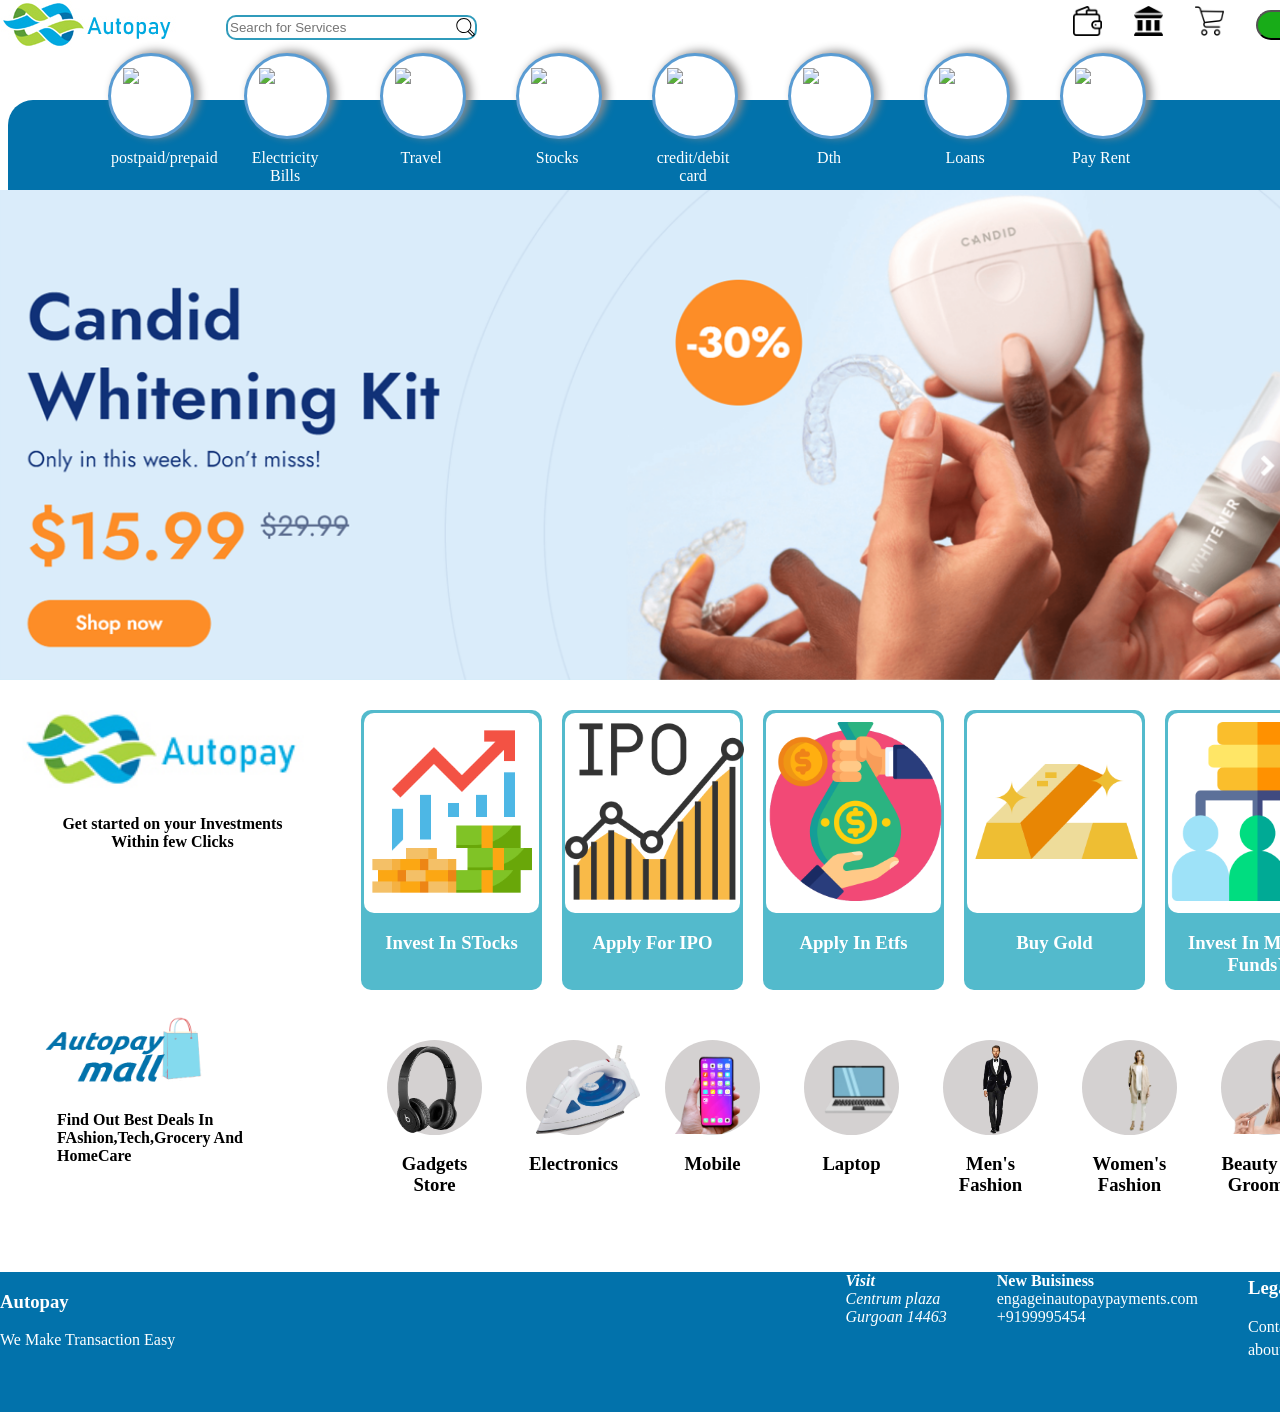
==== index.html @ 30bb1f55 "Rename auto.html to index.html Changed auto.html to index.html" ====
<!DOCTYPE html>
<html>
<head>
<meta http-equiv="Content-Type" content="text/html; charset=iso-8859-1" />
<title>Auto Pay - Recharge &amp; Utility Payments, Entertainment, Travel, DTH,  Wallet &amp; Payments</title>
<link href="style.css" rel="stylesheet" type="text/css">
<link rel="shortcut icon" href="images/favicon.ico" type="image/x-icon">


</head>

<body>
<section class="container">
<!--- Header section start--->
<header>

	<section class="header-left">
		<section class="logo">
		    <img src="logo.jpg" title="Auto Pay logo">
		</section>
		
		<section class="search-input">
		  <form >
            <svg class="svg-icon" viewBox="0 0 20 20">
                <path d="M18.125,15.804l-4.038-4.037c0.675-1.079,1.012-2.308,1.01-3.534C15.089,4.62,12.199,1.75,8.584,1.75C4.815,1.75,1.982,4.726,2,8.286c0.021,3.577,2.908,6.549,6.578,6.549c1.241,0,2.417-0.347,3.44-0.985l4.032,4.026c0.167,0.166,0.43,0.166,0.596,0l1.479-1.478C18.292,16.234,18.292,15.968,18.125,15.804 M8.578,13.99c-3.198,0-5.716-2.593-5.733-5.71c-0.017-3.084,2.438-5.686,5.74-5.686c3.197,0,5.625,2.493,5.64,5.624C14.242,11.548,11.621,13.99,8.578,13.99 M16.349,16.981l-3.637-3.635c0.131-0.11,0.721-0.695,0.876-0.884l3.642,3.639L16.349,16.981z"></path>
            </svg>
		    <input type="text" placeholder="Search for Services" class="bar">
            
		  </form>
		</section>
		
	</section>
	
	<section class="header-right">
    <input type="submit" value="signup" class="button">
    <section class="icon-panel">
      <ul>
        <li><a href="#"><img src="wallet (1).png"></a></li>
        <li><a href="#"><img src="bank (1).png"></a></li>
        <li><a href="#"><img src="shopping-cart (1).png"></a></li>
      
      </ul>

    </section>
	</section>
	
	<section class="clear">
	</section>
    

   

</header>
<!--- Header section End--->


<!--- Nav section start--->
<nav>
    <ul>
        <li><img src="images\smartphone.png"><p>postpaid/prepaid</p></li>
        <li><img src="images\bill.png"><p>Electricity Bills</p></li>
        <li><img src="images\around.png"><p>Travel</p></li>
        <li><img src="images\stock.png"><p>Stocks</p></li>
        <li><img src="images\credit-card.png"><p>credit/debit card</p></li>
        <li><img src="images\tv-screen.png"><p>Dth</p></li>
        <li><img src="images\personal.png"><p>Loans</p></li>
        <li><img src="images\house.png"><p>Pay Rent</p></li>
    </ul>
    

</nav>
<!--- Nav section End--->

<!---MAin body-->

<section class="mbody">
  <section class="hero-image"></section>
                    
                      <section class="logo2"><img src="logo.jpg">
                        <h4>Get started on your Investments <br>Within few Clicks</h4>
                      </section>


                      

    <section class="panel">
      <ul>
        <li><div><img src="stock.png"></div><h3>Invest In STocks</h3></li>

        <li><div><img src="ipo.png"></div><h3>Apply For IPO</h3></li>

        <li><div><img src="funding.png"></div><h3>Apply In Etfs</h3></li>

        <li><div><img src="gold.png"></div><h3>Buy Gold</h3></li>

        <li><div><img src="mutual.png"></div><h3>Invest In Mutual Funds`</h3></li>

      </ul>

     
      
   </section >

   <section class="logo3">
    <img src="logo3.png">
    <h4>Find Out Best Deals In FAshion,Tech,Grocery And HomeCare</h4>
  </section>
 

   <section class="panel2">
    <ul>
          <li><img src="p3.png"><h3>Gadgets Store</h3></li>
          <li><img src="p2.png"><h3>Electronics</h3></li>
          <li><img src="p1.png"><h3>Mobile</h3></li>
          <li><img src="p4.png"><h3>Laptop</h3></li>
          <li><img src="p5.png"><h3>Men's Fashion</h3></li>
          <li><img src="p6.png"><h3>Women's Fashion</h3></li>
          <li><img src="p7.png"><h3>Beauty And Grooming</h3></li>
    </ul>
  </section>

  
 


</section>
<!---MAin body-->

<footer>
    <section class="fl"><h1>Autopay</h1>
      <p>We Make Transaction Easy</p>
    
    </section>

          <section class="fr">
            <address class="ad">
              <b>Visit</b><br>
              Centrum plaza<br>
              Gurgoan 14463
            </address>

            <section class="ad2">
              <b>New Buisiness</b><br>
              engageinautopaypayments.com<br>
              +9199995454

            </section>
           
            <section class="ad3">
            
              <ul>
              <li><h3>Legal</h3></li>
              <li>Contact us</li>
              <li>about us</li>
            </ul>
          </section>

          </section>

</footer>



</section>
</body>
</html>
---- style.css ----
body{margin:0;padding:0;font-family:calibri}

.clear{clear:both}
a, span{display:inline-block}
.fr{float:right;}
.fl{float:left}
.pr{position:relative}
.pa{position:absolute}
ul{list-style:none;margin:0px  ;padding:0;}

.container{width:1366px;height:1000px; margin:0 auto}



header{width:1366px}
.header-left{float:left;height:50px;width:35%;}
.header-right{float:right;height:50px;width:40%;}
.icon-panel ul{margin-left: 253px;}
.icon-panel li{float:left;float: left;width: 119px;margin-right:-58px;margin-top: 6px;}
.icon-panel li img{width: 25%;}
.logo{float:left}
.search-input{float:left;position: relative;left: 30px;top: 5px;}
.svg-icon{position: absolute;right:0; top: 11px;}

.button {background-color: rgb(24, 172, 24);color: white;border-radius: 20px;width:100px;height:30px;font-size:15px;float:right;margin-top: 10px;margin-right: 10px;cursor: pointer;}
.bar{border-radius: 10px;margin-top: 10px;margin-left: 20px;height: 19px;width: 243px;border: 2px solid rgb(48, 155, 187);}
svg{height: 23px;}
nav{width:1350px;margin:0 auto;background-color:#0272ab;height:90px;border-radius:25px 25px 0 0;margin-top:50px;position: relative;}
nav ul{position: absolute;top:-47px; margin-left: 100px;}
nav li {background-color: white;height: 80px; width: 80px; border-radius:50%;border:3px solid rgb(90, 156, 211);float:left;margin-right:50px;color: white;box-shadow: 5px -2px 10px  rgb(143, 142, 142);}
footer{width:1366px;background-color: #0272ab; height:140px;color: white;float: left;margin-top: 392px;}
.full-footer h1 {font-size:30px;}
nav li p {position:absolute; top:80px;width: 7%;text-align: center;}
nav li img {width: 70%;display:block;margin:0 auto;margin-top: 15%;}
.hero-image{background-image:url("Layer7.png");height: 490px;width: 1366px;background-repeat: no-repeat;background-size: contain;background-color: rgb(201, 237, 243);display: flex;}


.mbody{width: 1366px;height: 690px;float: left;}
.panel{margin-left: 361px;margin-right: -1px;}

.panel li{width: 181px;height:280px;background: rgb(65, 179, 199,0.9);border-radius: 10px;float: left;margin-right: 20px;margin-top:30px;padding:3px;box-sizing: border-box;}

.panel li div{width:100%;background-color: rgb(255, 255, 255);border-radius: 10px;height: 200px;}
.panel li div img{width: 102%;margin-top: 9px;}
.panel li h3 {color: white;text-align: center;}

.logo2{margin-left: 22px;float: left;width:301px;height:185px;margin-top:30px;}
.logo2 img{height: 80px;}
.logo2 h4 {text-align: center;}


.panel2{margin-left: 387px;}
.panel2 li {background: rgb(212, 209, 209);height: 95px;width: 95px;float: left;border-radius: 50%;margin-right:44px;margin-top: 50px;}

.logo3{float: left;height: 195px; width: 318px;margin: 0; padding: 0;}
.logo3 img{height: 50px;height: 303px;margin-top: -83px;margin-left: -75px;}
.logo3 h4 {margin-top: -103px;margin-left: 57px;}

.panel2 li img{height: 89px;display: block;margin-left: 10px;margin-top: 5px;}
.panel2 li h3{text-align: center;line-height: 21px;}
.ad, .ad2, .ad3{float: left;margin-right: 50px;}

.ad3 li h3{margin-top: 0px;padding: 0px;}
.ad3 li{margin-top: 5px;}
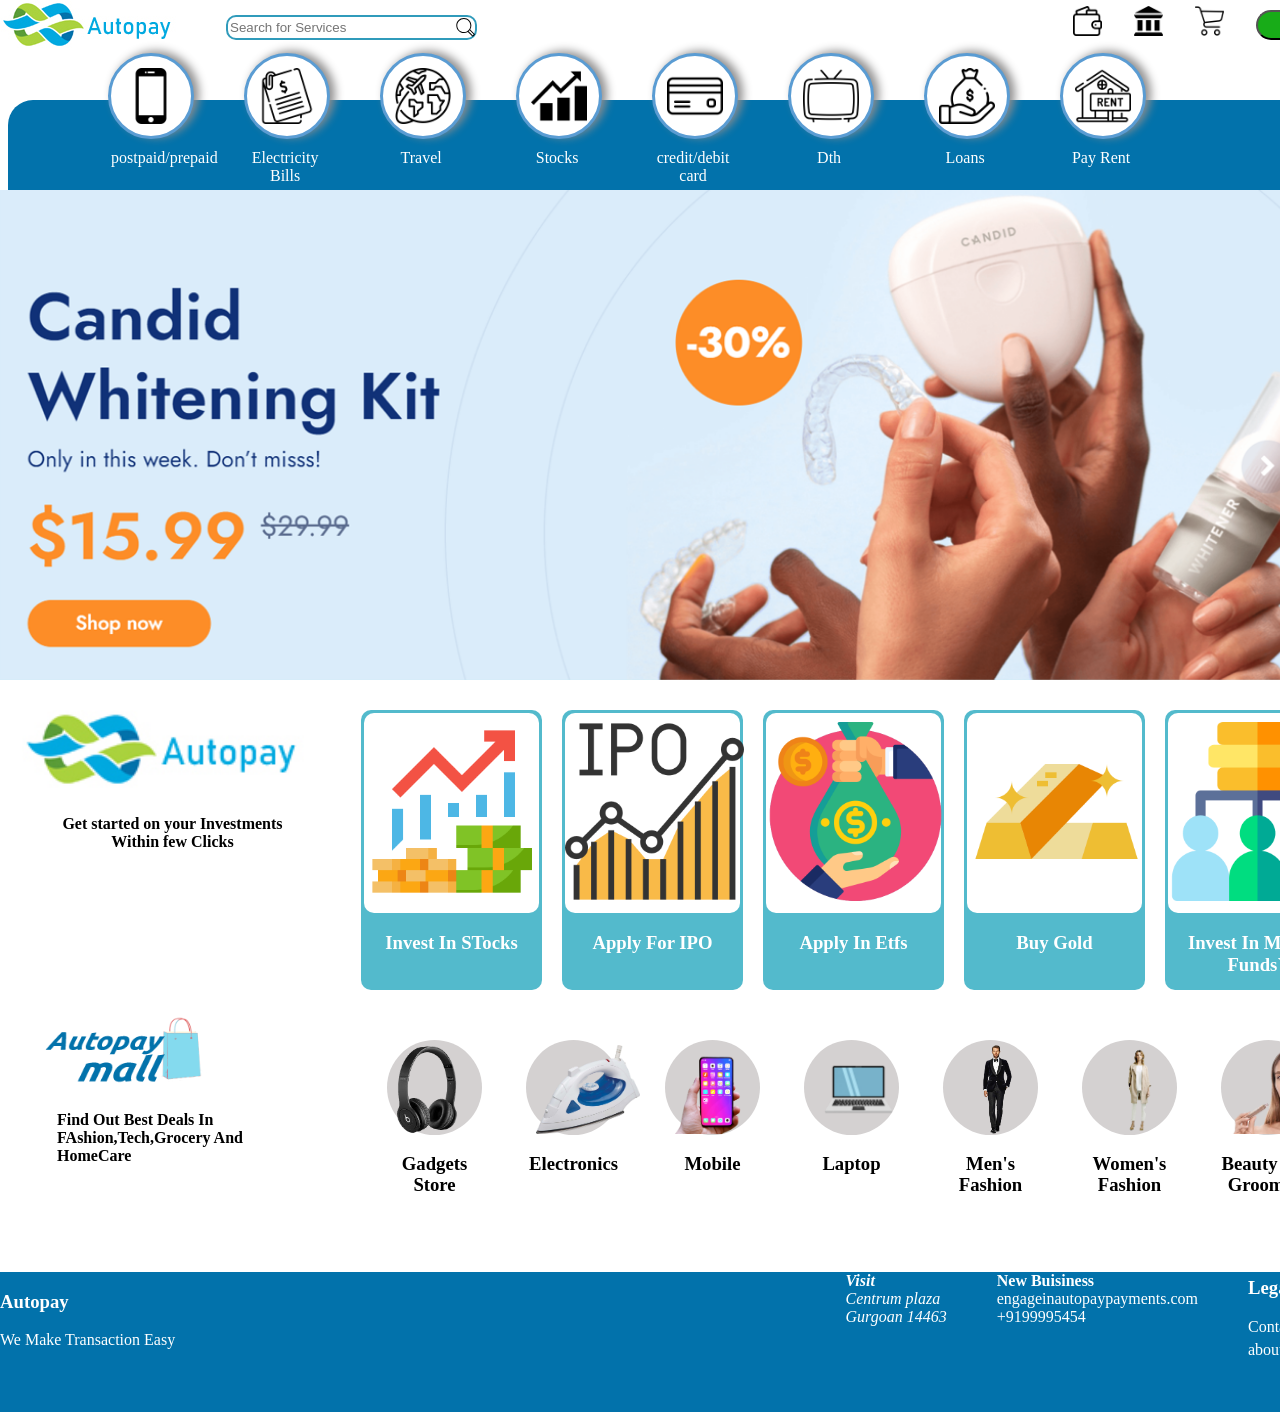
==== commit 45059a01: "added folder" ====
(no text change in the page or its own stylesheets)
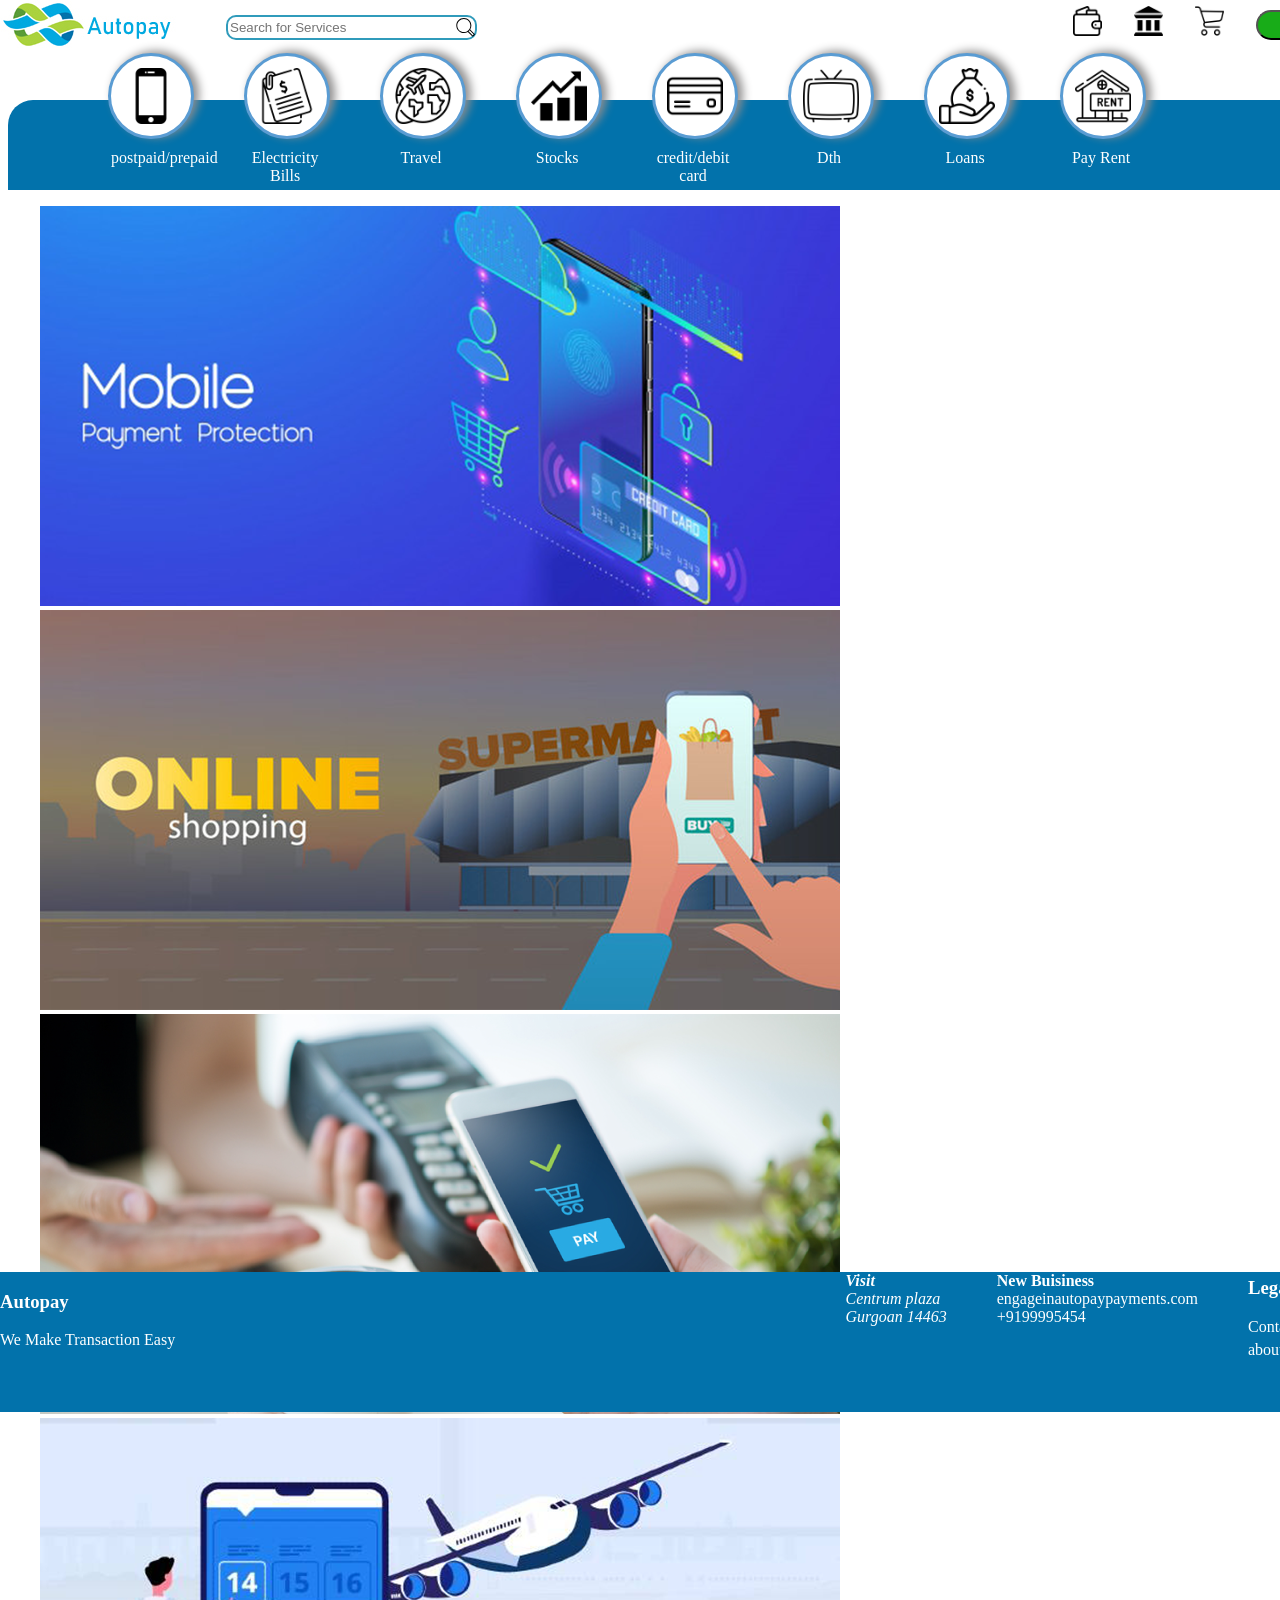
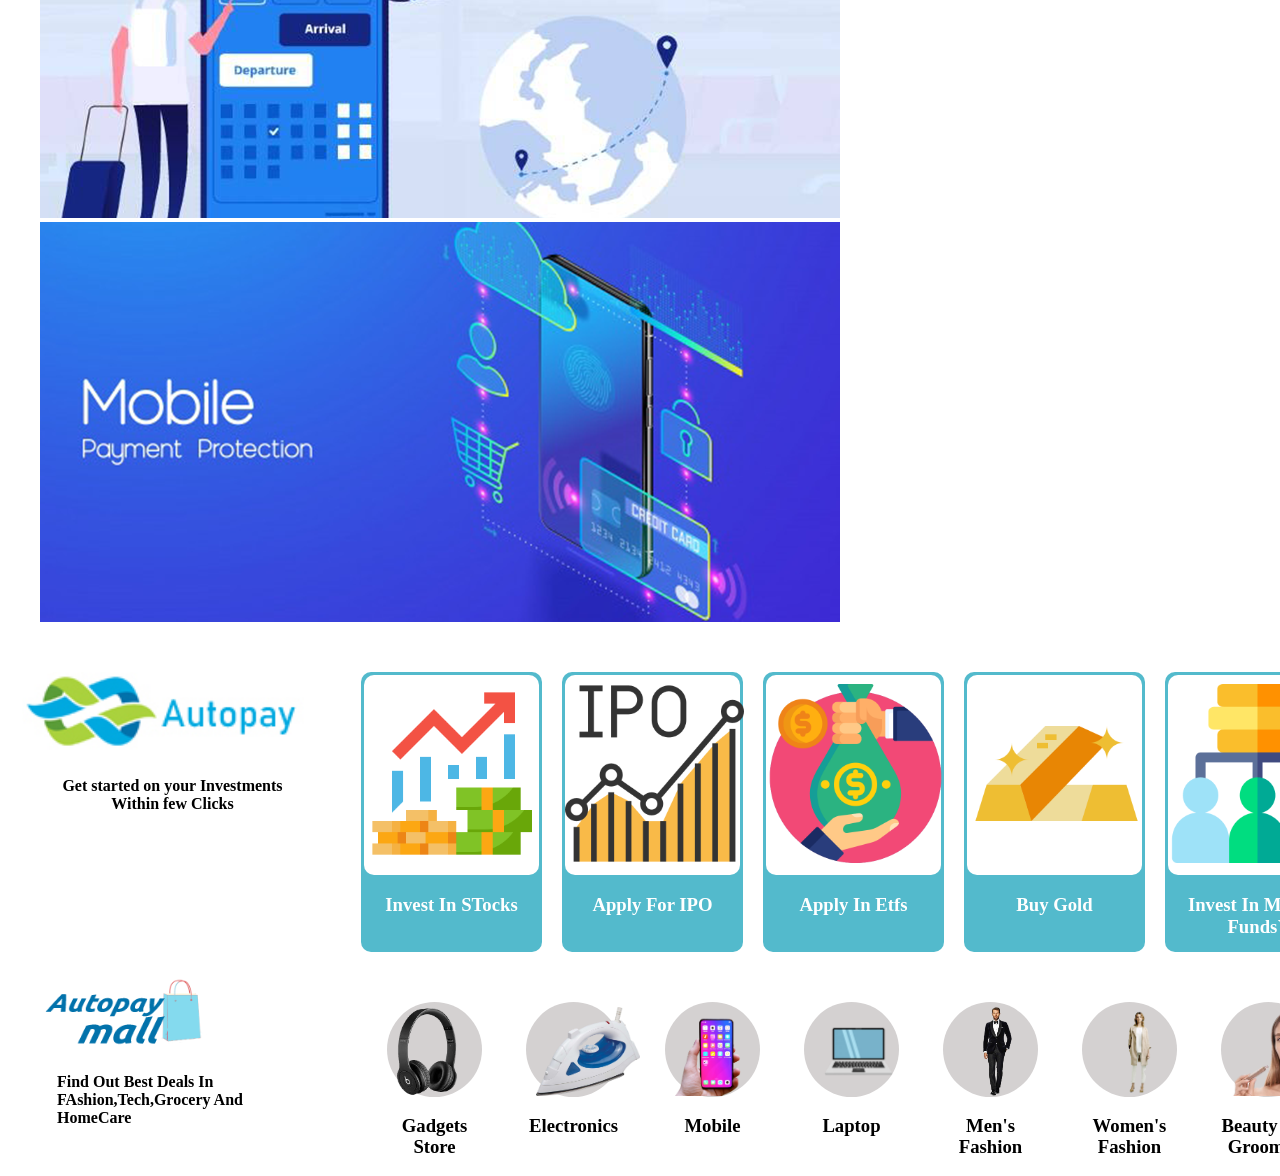
==== commit 4588fe44: "banner and index" ====
--- a/index.html
+++ b/index.html
@@ -74,7 +74,15 @@
 <!---MAin body-->
 
 <section class="mbody">
-  <section class="hero-image"></section>
+  <section id="hero-image">
+    <figure>
+      <img src="banner/1.png">
+      <img src="banner/2.png">
+      <img src="banner/3.png">
+      <img src="banner/4.png">
+      <img src="banner/1.png">
+    </figure>
+  </section>
                     
                       <section class="logo2"><img src="logo.jpg">
                         <h4>Get started on your Investments <br>Within few Clicks</h4>
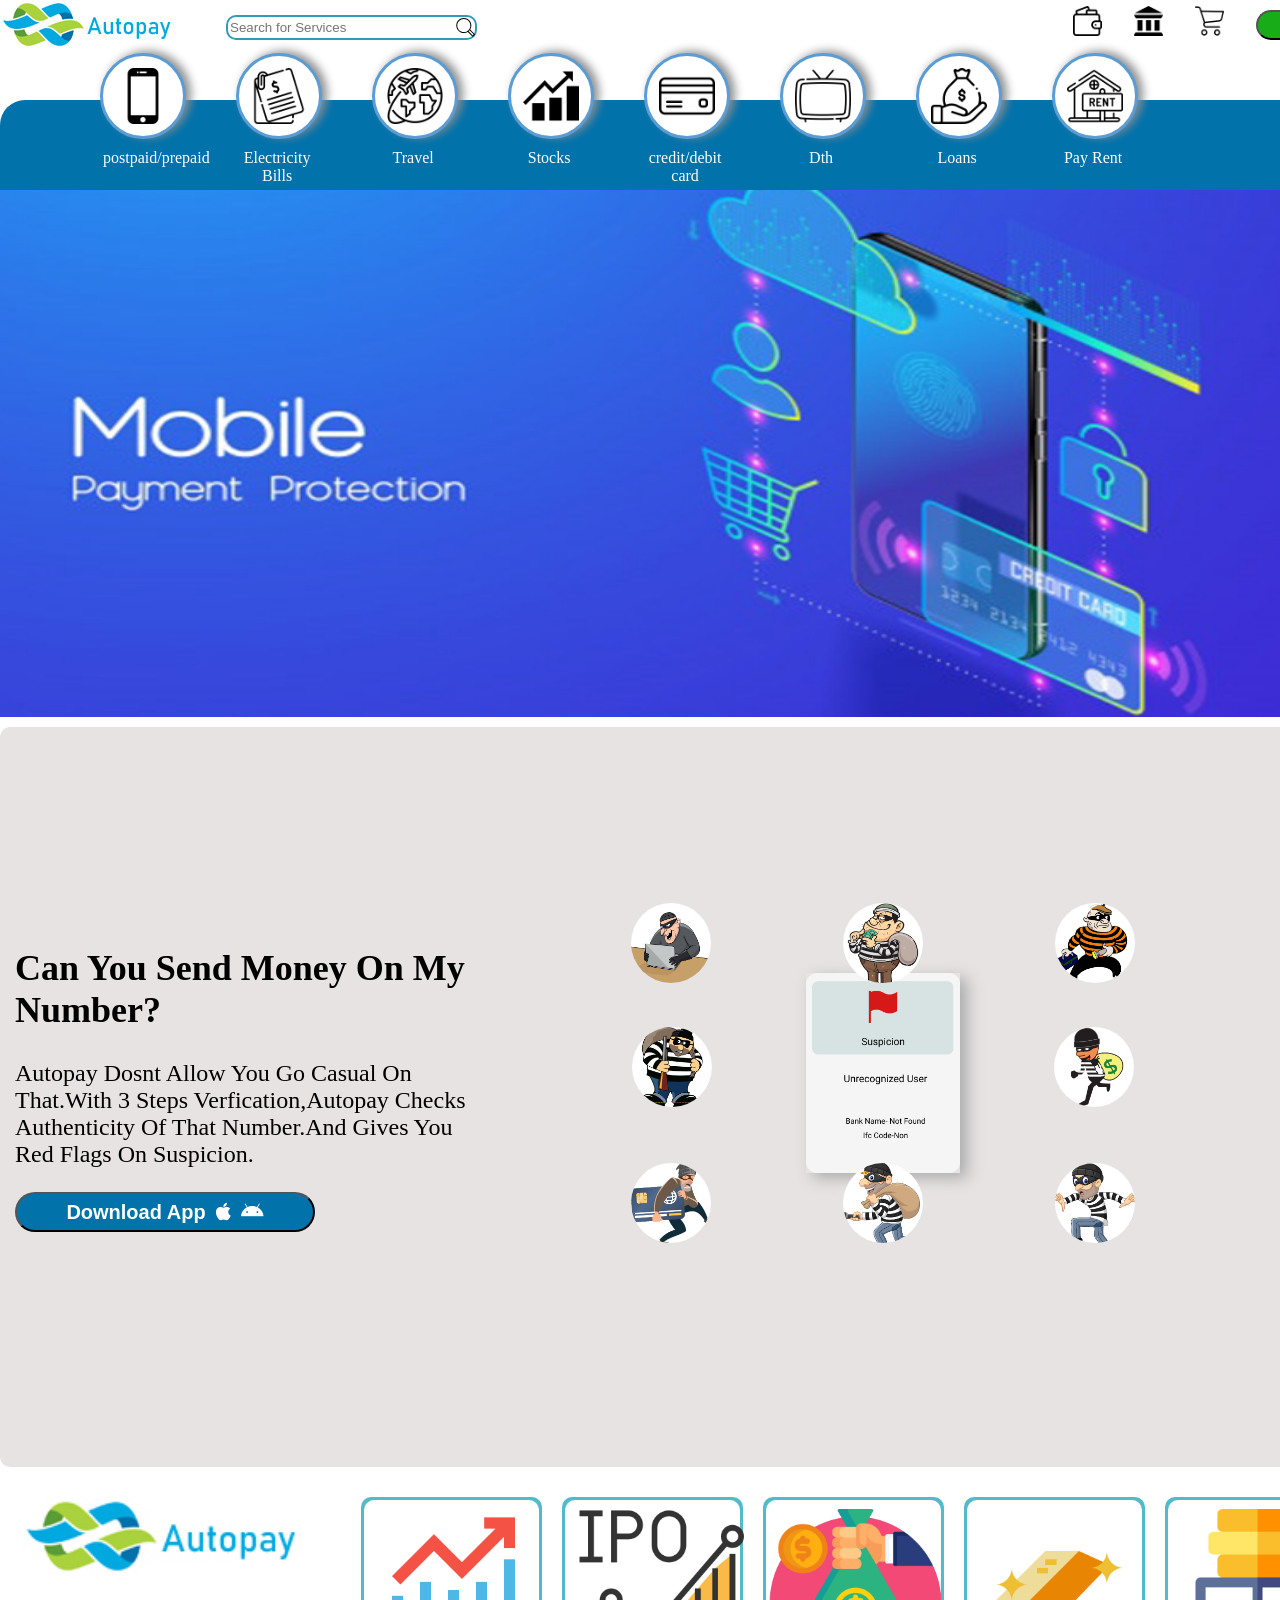
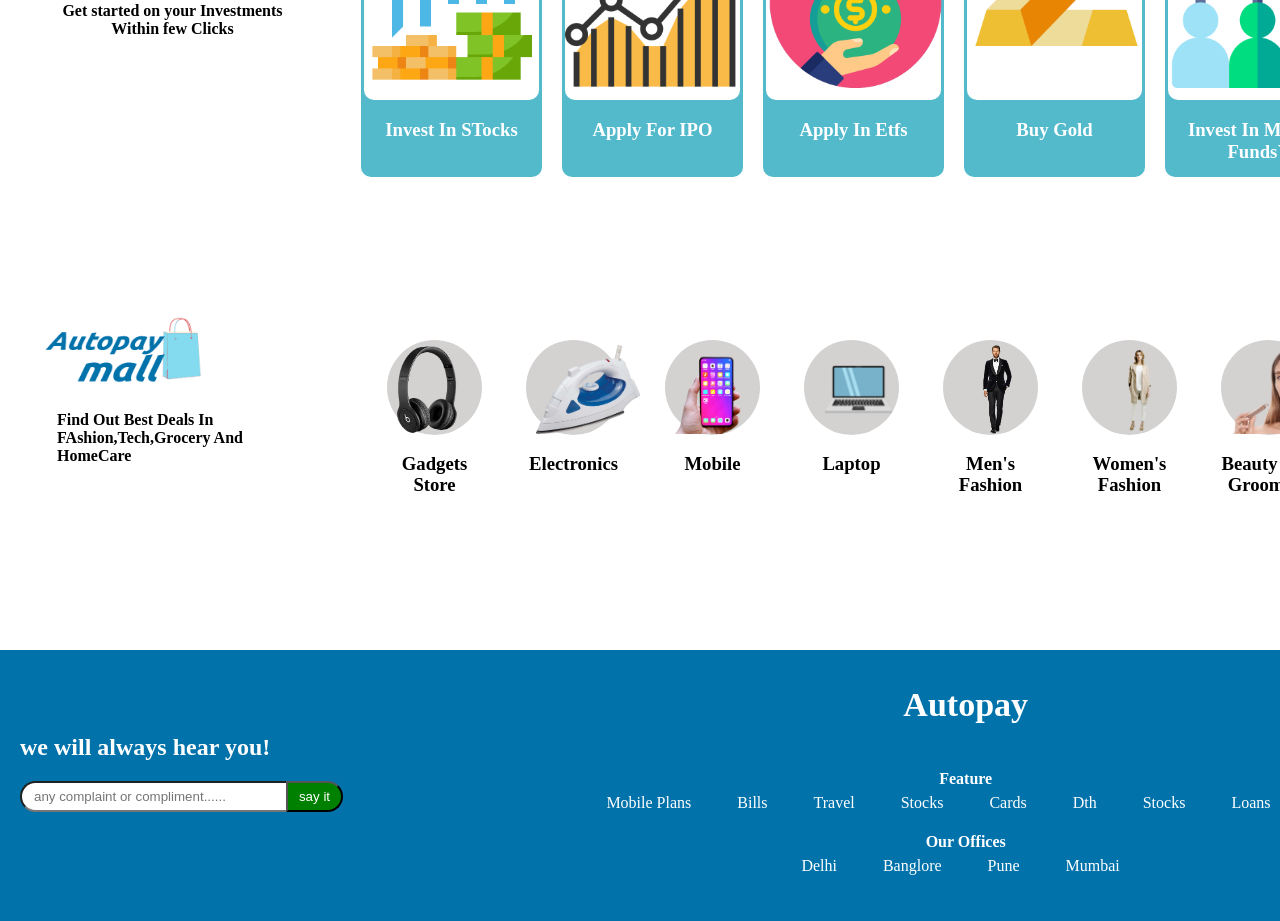
==== commit bcec5d06: "comit" ====
--- a/index.html
+++ b/index.html
@@ -5,6 +5,7 @@
 <title>Auto Pay - Recharge &amp; Utility Payments, Entertainment, Travel, DTH,  Wallet &amp; Payments</title>
 <link href="style.css" rel="stylesheet" type="text/css">
 <link rel="shortcut icon" href="images/favicon.ico" type="image/x-icon">
+<link rel="stylesheet" href="https://cdnjs.cloudflare.com/ajax/libs/font-awesome/6.0.0-beta3/css/all.min.css" integrity="sha512-Fo3rlrZj/k7ujTnHg4CGR2D7kSs0v4LLanw2qksYuRlEzO+tcaEPQogQ0KaoGN26/zrn20ImR1DfuLWnOo7aBA==" crossorigin="anonymous" referrerpolicy="no-referrer" />
 
 
 </head>
@@ -32,7 +33,7 @@
 	</section>
 	
 	<section class="header-right">
-    <input type="submit" value="signup" class="button">
+    <button  class="button" id="sign">signup</button>
     <section class="icon-panel">
       <ul>
         <li><a href="#"><img src="wallet (1).png"></a></li>
@@ -74,7 +75,7 @@
 <!---MAin body-->
 
 <section class="mbody">
-  <section id="hero-image">
+  <div id="hero-image">
     <figure>
       <img src="banner/1.png">
       <img src="banner/2.png">
@@ -82,16 +83,51 @@
       <img src="banner/4.png">
       <img src="banner/1.png">
     </figure>
+  </div>
+
+  <section class="outmain">
+    <div class="row">
+      <div class="col1">
+       <h2>can you send money on my number?</h2>
+       <p>Autopay dosnt allow you go casual on that.with 3 steps verfication,autopay checks authenticity of that number.and gives you red flags on suspicion.</p>
+       <button><p>Download App</p><i class="fab fa-apple"></i><i class="fab fa-android"></i></button>
+      </div>
+      <div class="col2">
+        <div class="strap1">
+          <ul>
+            <li><img src="theives li/1.png"></li>
+            <li><img src="theives li/2.png"></li>
+            <li><img src="theives li/3.jpg"></li>
+          </ul>
+        </div>
+        <div class="strap2">
+          <ul>
+            <li><img src="theives li/4.png"></li>
+            <li><img src="theives li/fig2.png"></li>
+            <li><img src="theives li/5.png"></li>
+          </ul>
+        </div>
+        <div class="strap3">
+          <ul>
+            <li><img src="theives li/6.png"></li>
+            <li><img src="theives li/7.png"></li>
+            <li><img src="theives li/8.png"></li>
+          </ul>
+        </div>
+      </div>
+
+    </div>
   </section>
+  <section class="ministrip">
                     
-                      <section class="logo2"><img src="logo.jpg">
+                      <div class="logo2"><img src="logo.jpg">
                         <h4>Get started on your Investments <br>Within few Clicks</h4>
-                      </section>
+                      </div>
 
 
                       
 
-    <section class="panel">
+    <div class="panel">
       <ul>
         <li><div><img src="stock.png"></div><h3>Invest In STocks</h3></li>
 
@@ -107,15 +143,20 @@
 
      
       
-   </section >
-
-   <section class="logo3">
+    </div>
+
+  </section>
+
+  
+   <section class="ministrip2">
+
+   <div class="logo3">
     <img src="logo3.png">
     <h4>Find Out Best Deals In FAshion,Tech,Grocery And HomeCare</h4>
-  </section>
+   </div>
  
 
-   <section class="panel2">
+   <div class="panel2">
     <ul>
           <li><img src="p3.png"><h3>Gadgets Store</h3></li>
           <li><img src="p2.png"><h3>Electronics</h3></li>
@@ -125,50 +166,109 @@
           <li><img src="p6.png"><h3>Women's Fashion</h3></li>
           <li><img src="p7.png"><h3>Beauty And Grooming</h3></li>
     </ul>
-  </section>
-
+  </div>
+</section>
+
+  
+<section class="footernew">
+  <div class="row2">
+    <div class="rec1">
+      <h2>we will always hear you!</h2>
+      <input type="text" placeholder="any complaint or compliment......">
+      <button>say it</button>
+    </div>
+    <div class="rec2">
+      <h1>Autopay</h1>
+      <div class="strip1">
+        <h4>feature</h4>
+        <ul>
+          <li>mobile plans</li>
+          <li>bills</li>
+          <li>travel</li>
+          <li>stocks</li>
+          <li>cards</li>
+          <li>Dth</li>
+          <li>stocks</li>
+          <li>loans</li>
+        </ul>
+      </div>
+      <div class="strip2">
+        <h4>our offices</h4>
+        <ul>
+          <li>Delhi</li>
+          <li>Banglore</li>
+          <li>Pune</li>
+          <li>Mumbai</li>
+        </ul>
+      </div>
+    </div>
+  </div>
+</section>
   
  
 
 
 </section>
+
 <!---MAin body-->
 
-<footer>
-    <section class="fl"><h1>Autopay</h1>
-      <p>We Make Transaction Easy</p>
-    
-    </section>
-
-          <section class="fr">
-            <address class="ad">
-              <b>Visit</b><br>
-              Centrum plaza<br>
-              Gurgoan 14463
-            </address>
-
-            <section class="ad2">
-              <b>New Buisiness</b><br>
-              engageinautopaypayments.com<br>
-              +9199995454
-
-            </section>
-           
-            <section class="ad3">
-            
-              <ul>
-              <li><h3>Legal</h3></li>
-              <li>Contact us</li>
-              <li>about us</li>
-            </ul>
-          </section>
-
-          </section>
-
-</footer>
-
-
-
-</section>
+
+
+
+
+
+</section>
+
+<div class="alert"id="alertbox">
+  <span>close</span>
+  <div class="row3">
+    <div class="sec1"><i class="fas fa-mobile-alt"></i></div>
+    <div class="sec2">
+      <form>
+        <label>Enter Your Number</label>
+        <input type="text" id='mobile'><br>
+        <span id="not"></span>
+      </form>
+      <button id="ent">Enter</button>
+    </div>
+  </div>
+  <div class="alternate">
+    <h3>or</h3>
+    <p> start registeration process</p>
+  </div>
+</div>
+<script typre="text/javascript">
+
+  let greenbtn= document.querySelector('#sign');
+  let box=document.querySelector('.alert');
+  greenbtn.addEventListener('click',function(){
+    box.classList.add('active');
+
+  })
+
+
+let closee=document.querySelector('span');
+   closee.addEventListener( 'click',function(){
+     box.classList.remove('active')
+   })
+
+   ///////validation////////
+   let enter=document.getElementById('ent');
+   enter.addEventListener('click',function(){
+
+    let phnum=document.getElementById('mobile').value;
+   
+    if(isNaN(phnum)){
+     document.getElementById('not').innerHTML="Enter a number"
+     return false;
+     }else{
+    document.getElementById('not').innerHTML=""
+   }
+
+   })
+   
+
+</script>
+
 </body>
 </html>
--- a/style.css
+++ b/style.css
@@ -2,8 +2,8 @@
 
 .clear{clear:both}
 a, span{display:inline-block}
-.fr{float:right;}
-.fl{float:left}
+.fr{float:right;margin-top:20px}
+.fl{float:left;margin-left:40px}
 .pr{position:relative}
 .pa{position:absolute}
 ul{list-style:none;margin:0px  ;padding:0;}
@@ -25,20 +25,36 @@
 .button {background-color: rgb(24, 172, 24);color: white;border-radius: 20px;width:100px;height:30px;font-size:15px;float:right;margin-top: 10px;margin-right: 10px;cursor: pointer;}
 .bar{border-radius: 10px;margin-top: 10px;margin-left: 20px;height: 19px;width: 243px;border: 2px solid rgb(48, 155, 187);}
 svg{height: 23px;}
-nav{width:1350px;margin:0 auto;background-color:#0272ab;height:90px;border-radius:25px 25px 0 0;margin-top:50px;position: relative;}
+nav{width:1368px;margin:0 auto;background-color:#0272ab;height:90px;border-radius:25px 25px 0 0;margin-top:50px;position: relative;}
 nav ul{position: absolute;top:-47px; margin-left: 100px;}
-nav li {background-color: white;height: 80px; width: 80px; border-radius:50%;border:3px solid rgb(90, 156, 211);float:left;margin-right:50px;color: white;box-shadow: 5px -2px 10px  rgb(143, 142, 142);}
-footer{width:1366px;background-color: #0272ab; height:140px;color: white;float: left;margin-top: 392px;}
-.full-footer h1 {font-size:30px;}
-nav li p {position:absolute; top:80px;width: 7%;text-align: center;}
+nav li {background-color: white;height: 80px; width: 80px; border-radius:50%;border:3px solid rgb(90, 156, 211);float:left;margin-right:50px;color: white;box-shadow: 5px -2px 10px  rgb(143, 142, 142);cursor: pointer;}
+
+nav li p {position:absolute; top:80px;width: 7%;text-align: center;cursor: pointer;}
 nav li img {width: 70%;display:block;margin:0 auto;margin-top: 15%;}
-.hero-image{background-image:url("Layer7.png");height: 490px;width: 1366px;background-repeat: no-repeat;background-size: contain;background-color: rgb(201, 237, 243);display: flex;}
+#hero-image{overflow: hidden;}
+#hero-image figure{position:relative;width: 500%;margin: 0;left:0;animation: 20s hero-image infinite;}
+#hero-image figure img{width: 20%;float: left;height: 527px;}
+@keyframes hero-image{
+    
+        0% {left:0}
+        20%{left:0}
+        25%{left:-100%}
+        45%{left:-100%}
+        50%{left:-200%}
+        70%{left:-200%}
+        75%{left:-300%}
+        95%{left:-300%}
+        100%{left:-400%}
+    
+}
+
+
 
 
 .mbody{width: 1366px;height: 690px;float: left;}
 .panel{margin-left: 361px;margin-right: -1px;}
 
-.panel li{width: 181px;height:280px;background: rgb(65, 179, 199,0.9);border-radius: 10px;float: left;margin-right: 20px;margin-top:30px;padding:3px;box-sizing: border-box;}
+.panel li{width: 181px;height:280px;background: rgb(65, 179, 199,0.9);border-radius: 10px;float: left;margin-right: 20px;margin-top:30px;padding:3px;box-sizing: border-box;cursor: pointer;}
 
 .panel li div{width:100%;background-color: rgb(255, 255, 255);border-radius: 10px;height: 200px;}
 .panel li div img{width: 102%;margin-top: 9px;}
@@ -57,13 +73,325 @@
 .logo3 h4 {margin-top: -103px;margin-left: 57px;}
 
 .panel2 li img{height: 89px;display: block;margin-left: 10px;margin-top: 5px;}
-.panel2 li h3{text-align: center;line-height: 21px;}
+.panel2 li h3{text-align: center;line-height: 21px;cursor: pointer;}
 .ad, .ad2, .ad3{float: left;margin-right: 50px;}
 
 .ad3 li h3{margin-top: 0px;padding: 0px;}
 .ad3 li{margin-top: 5px;}
 
-
-
-
-
+.outmain{
+        width: 100%;
+        height:80vh;
+        background-color: rgb(231, 227, 227);
+        border-radius: 10px;
+        padding: 10px 0;
+        position: relative;
+        z-index: -1;
+        margin-top: 10px;
+
+}
+ .row{
+         width:100%;
+         height:75vh;
+         
+         display: flex;
+         align-items: center;
+         justify-content: space-between;
+         
+ }
+ .col1{
+         flex-basis: 35%;
+         
+         margin-left: 15px;
+         text-transform: capitalize;
+         font-size: 24px;
+ }
+ .col1 button{
+         width: 300px;
+         height: 40px;
+         border-radius: 20px;
+         background-color:#0272ab;
+ }
+ .col1 button p{
+      display: inline;
+      font-size: 20px;
+      font-weight: 700;
+      color: white;
+}
+.col1 button i{
+        margin-left: 10px;
+        font-size: 20px;
+        color: white;
+
+}
+
+ .col2{
+         flex-basis: 65%;
+         
+ }
+ .strap1{
+         width: 90%;
+         height: 120px;
+         
+         display: flex;
+         justify-content: space-around;
+         align-items: center;
+       
+ }
+ .strap1 ul li{
+        float: left;
+        margin: 0 66px ;
+         
+ }
+ .strap1 ul li img{
+         height: 80px;
+         border-radius: 50%;
+ }
+ .strap2{ width: 90%;
+        height: 140px;
+        
+        display: flex;
+         justify-content: space-around;
+         align-items: center;
+         
+      
+
+ }
+ 
+ .strap2 ul li{
+        float: left;
+        margin: 0 47px ;
+         
+ }
+ .strap2 ul li:nth-child(even) img{
+         height: 200px;
+         border-radius: 0;
+         position: relative;
+         top: 0;
+         z-index: -1;
+         box-shadow: 7px 5px 15px rgb(170, 170, 170);
+ }
+ .strap2 ul li:nth-child(odd){
+        
+        position: relative;
+        top: 54px;
+}
+ .strap2 ul li img{
+         height: 80px;
+         border-radius: 50%;
+ }
+ .strap3{
+        width: 90%;
+        height: 120px;
+        
+        display: flex;
+         justify-content: space-around;
+         align-items: center;
+ }
+
+ .strap3 ul li{
+        float: left;
+        margin: 0 66px ;
+         
+ }
+ .strap3 ul li img{
+         height: 80px;
+         border-radius: 50%;
+ }
+
+ 
+
+
+ .ministrip{
+         width: 100%;
+         height: 47vh;
+ }
+
+ .ministrip2{
+        width: 100%;
+        height: 40vh;
+ }
+
+ /* ////////footer/////// */
+ 
+ .footernew{
+        width: 100%;
+        height:29vh;
+        background-color:#0272ab;
+        padding: 5px;
+}
+
+.row2{
+        width: 100%;
+        height: 24vh;
+        
+        display: flex;
+        justify-content: space-between;
+        align-items: center;
+
+}
+.rec1{
+        flex-basis: 40%;
+        margin-left: 15px;
+       
+        
+}
+.rec1 h2{
+        color: white;
+}
+
+.rec1 input{
+        width: 250px;
+        height: 25px;
+        border-radius: 20px 0 0 20px;
+        padding-left: 12px;
+}
+.rec1 button{
+        width: 57px;
+        height: 31px;
+        border-radius: 0px 20px 20px 0px;
+        position: relative;
+        left: -6px;
+        background-color: green;
+        color: white;
+
+}
+.rec2{
+        flex-basis: 60%;
+        
+}
+.rec2 h1{
+        font-size: 34px;
+        text-align: center;
+        color: white;
+}
+.strip1{
+        height: 52px;
+        color: white;
+     
+}
+
+.strip1 h4{
+        text-align: center;
+        text-transform: capitalize;
+        
+}
+
+.strip1 ul li{
+        float: left;
+        margin-left: 46px;
+        margin-top: -15px;
+        cursor: pointer;
+        text-transform: capitalize;
+}
+
+.strip2 h4{
+        text-align: center;
+        text-transform: capitalize;
+
+}
+.strip2{
+        height: 52px;
+        color: white;
+        margin-top: -10px;
+}
+.strip2 ul{
+        margin-left:195px;
+}
+.strip2 ul li{
+        float: left;
+        margin-left: 46px;
+        margin-top: -15px;
+        cursor: pointer;
+}
+
+
+/* /////alertbox//////// */
+
+.alert{
+        height: 300px;
+        width: 420px;
+        background-color: rgba(37, 37, 37,0.9);
+        position: fixed;
+        top: 50%;
+        left: 50%;
+        transform: translate(-50%,-50%);
+        padding: 3px;
+       opacity: 0;
+       transition: 0.7s ease;
+      
+        
+}
+.alert.active{
+        opacity: 100%;
+       
+}
+
+
+span{
+        float: right;
+        color: white;
+        cursor: pointer;
+}
+.row3{
+        height:186px;
+        width: 100%;
+        
+        display: flex;
+        justify-content: space-between;
+        align-items: center;
+        
+}
+.sec1{
+        flex-basis: 30%;
+      
+       font-size: 122px;
+       padding-left: 10px;
+       color: yellowgreen;
+}
+.sec2{
+        flex-basis:70% ;
+        
+        padding: 0 5px;
+        margin-right: 4px;
+        
+}
+.sec2 label{
+        font-size: 18px;
+        color: white;
+}
+.sec2 input{
+        border: 0;
+        border-bottom: 2px dashed rgb(255, 255, 255);
+        stroke-dasharray: 2;
+        stroke-width: 1;
+        background: none;
+        font-size: 24px;
+        width: 62%;
+        color: white;
+        
+        
+        
+}
+.alternate{
+        text-transform: capitalize;
+        text-align: center;
+        color: white;
+}
+.alternate p{
+        font-size: 20px;
+        cursor: pointer;
+}
+
+#ent{
+        width: 50%;
+        border-radius: 10px;
+        margin-left: 10px;
+        margin-top: 30px;
+        background-color: greenyellow;
+        display: block;
+}
+       
+#not{
+        float: left;
+}
